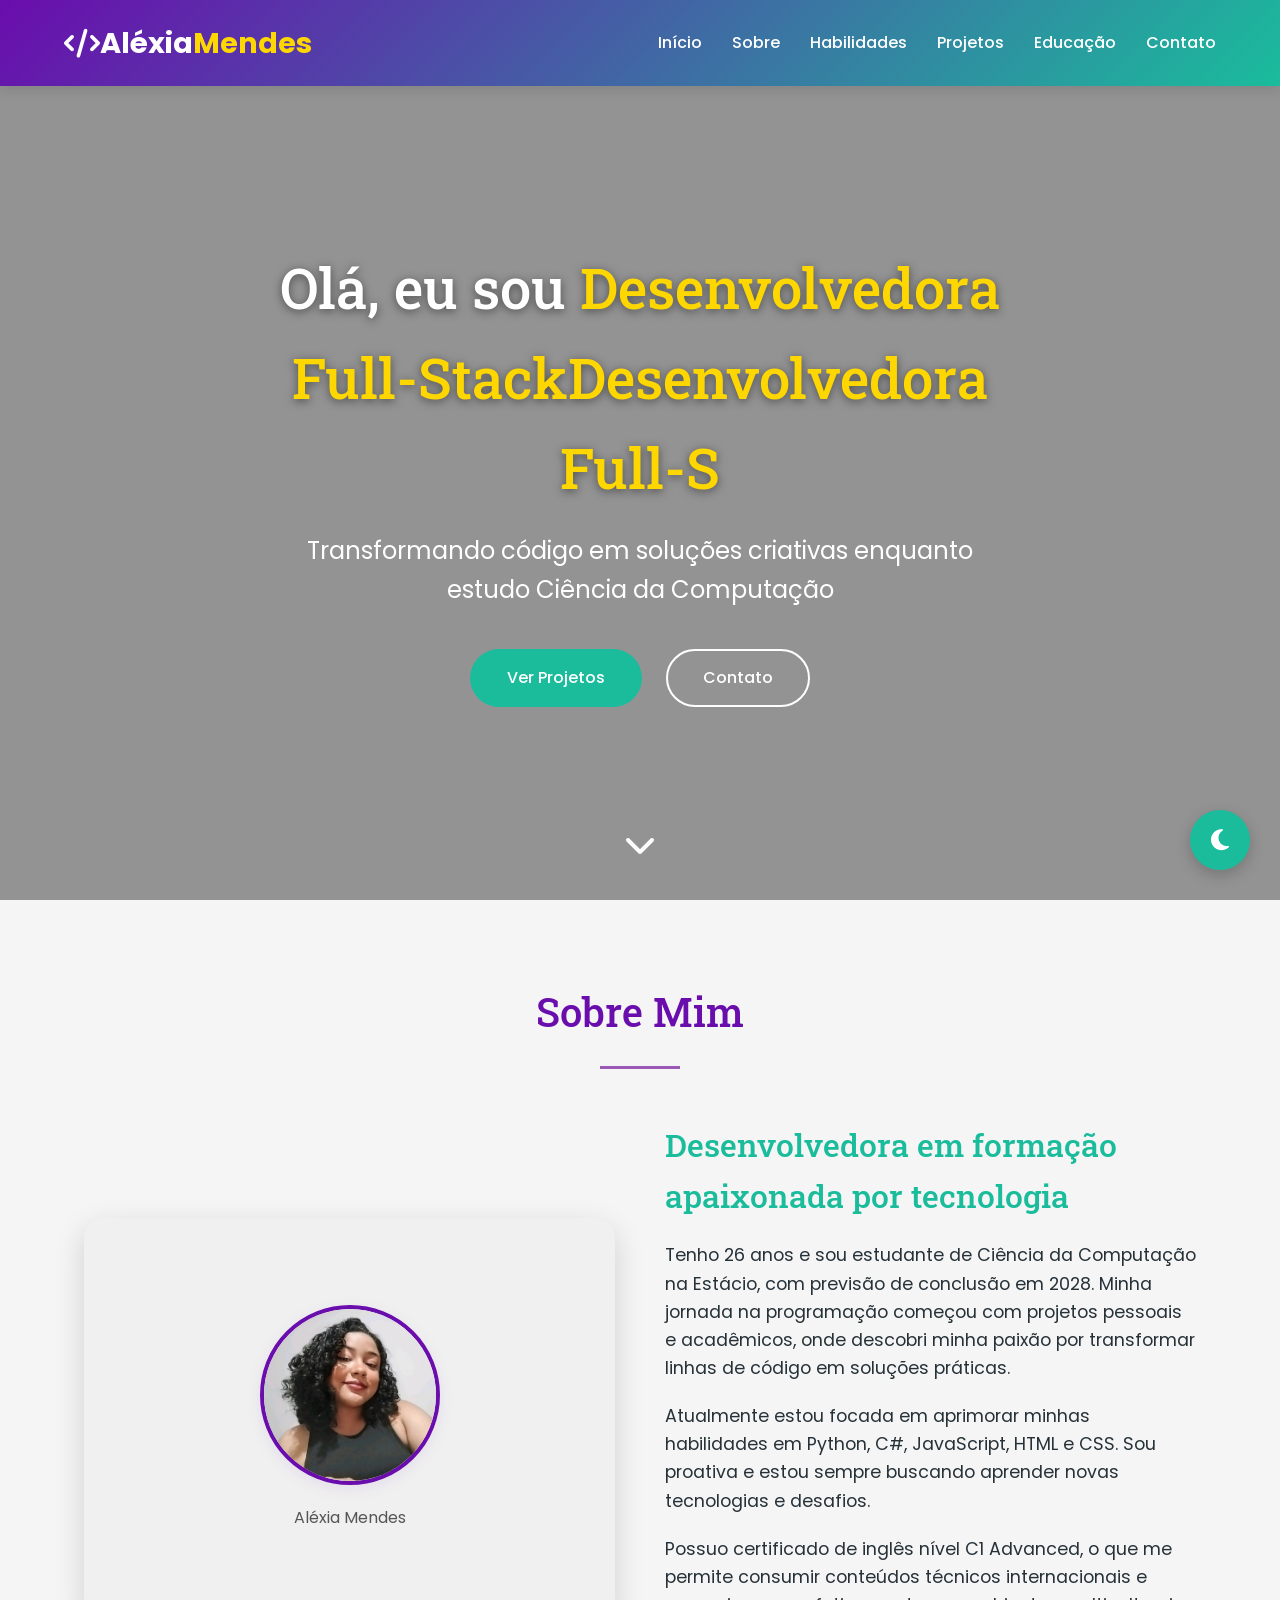
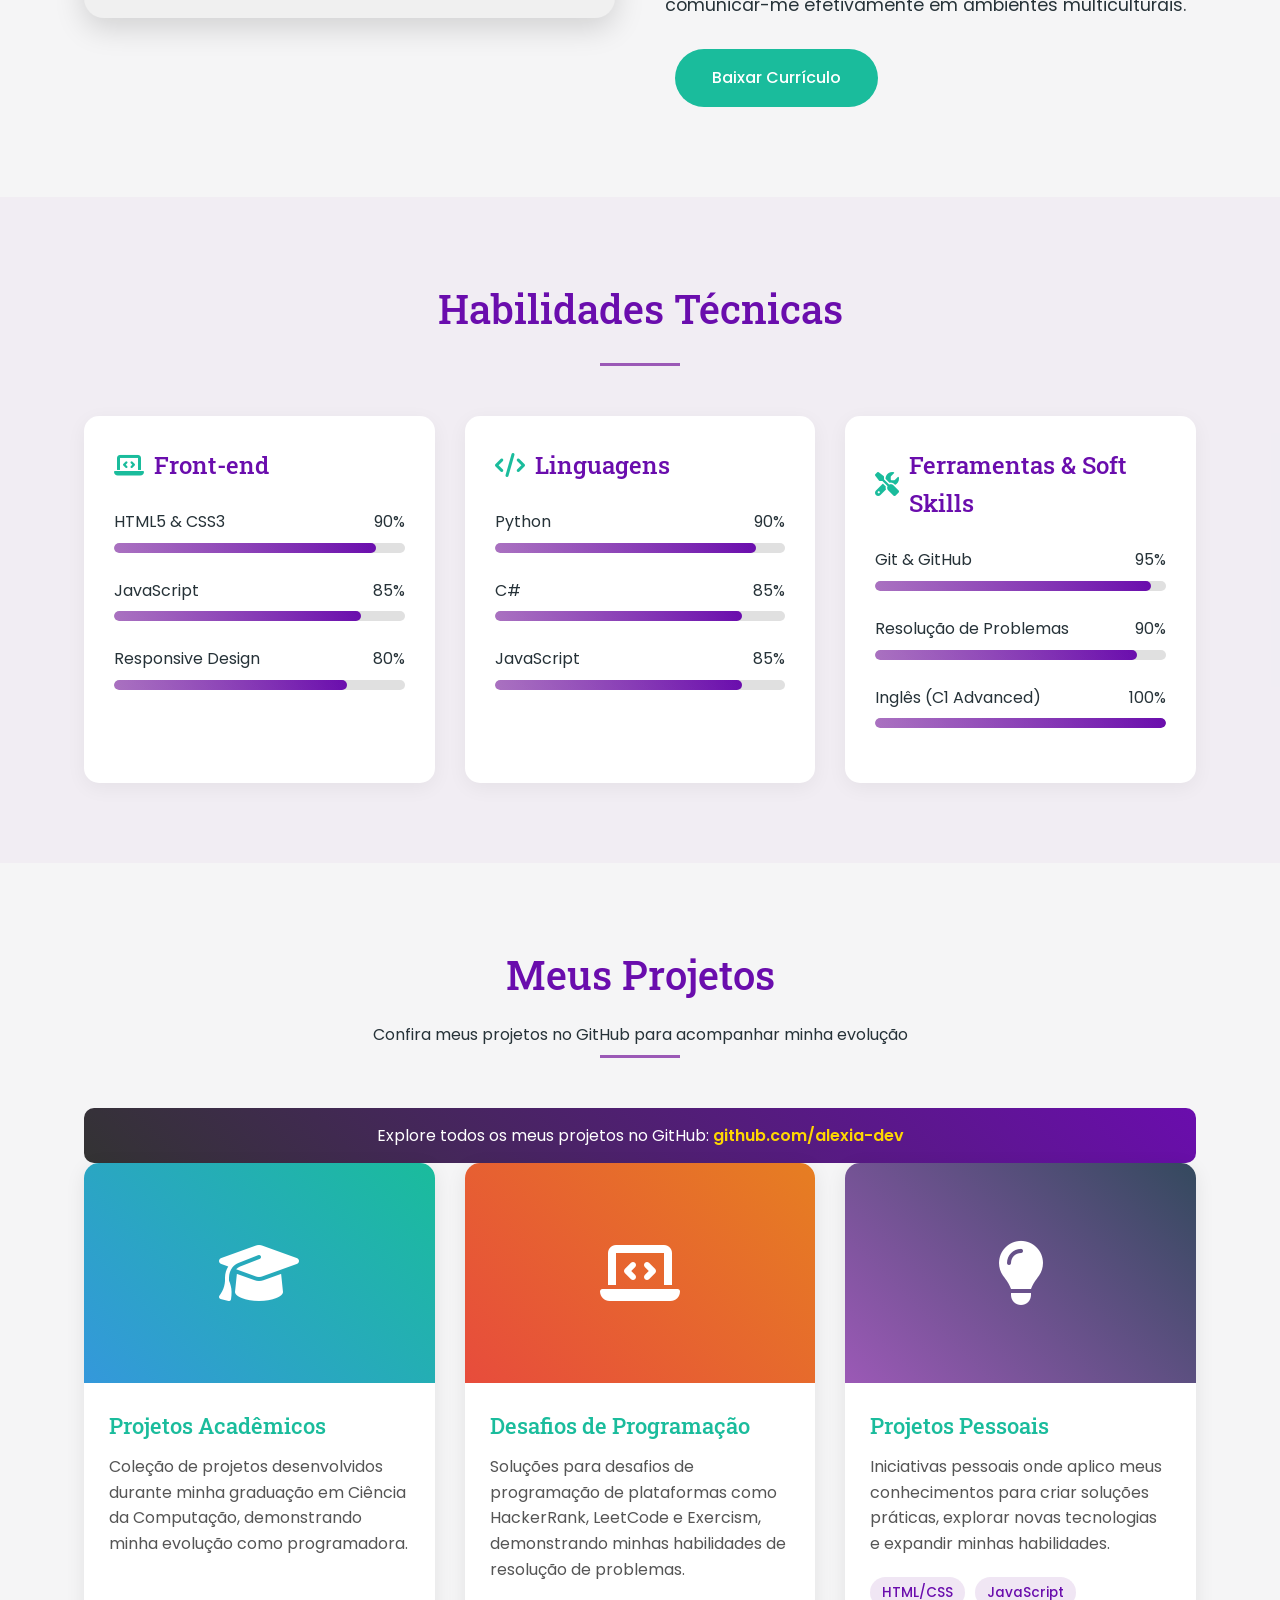
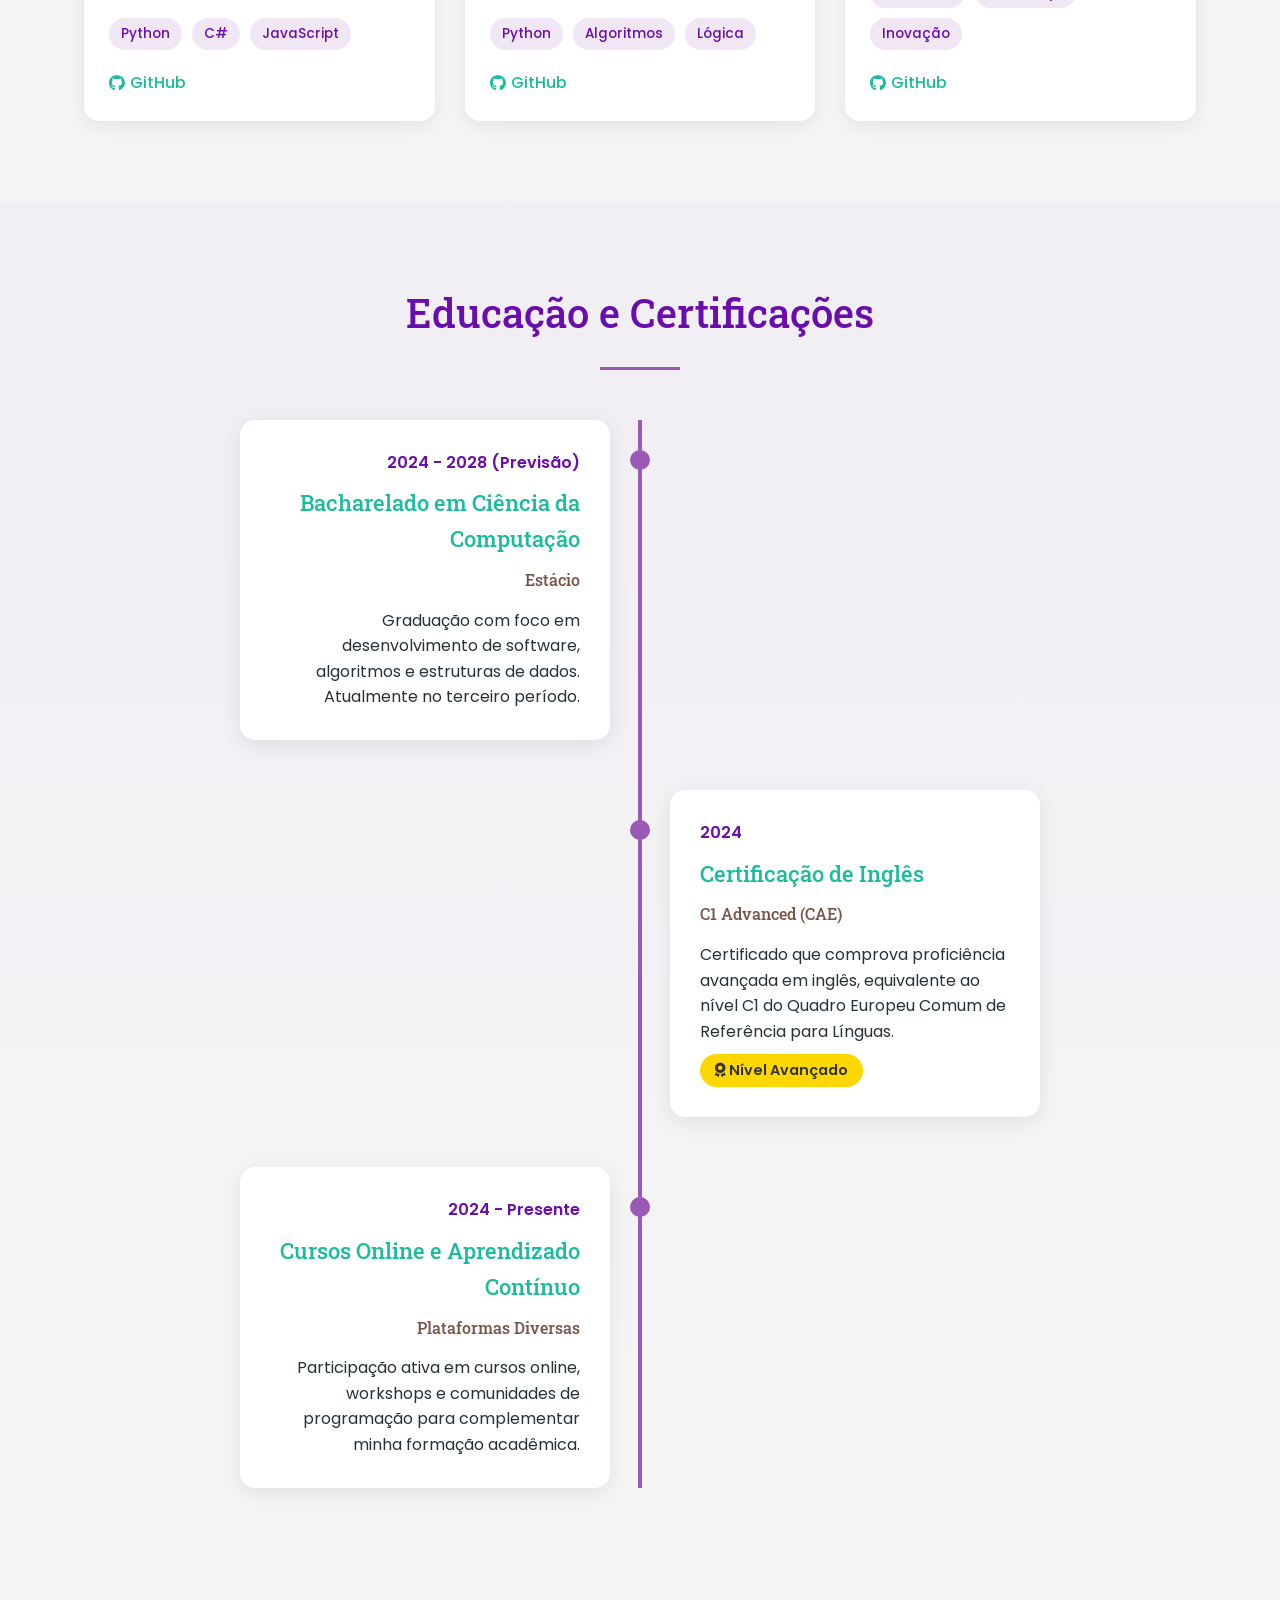
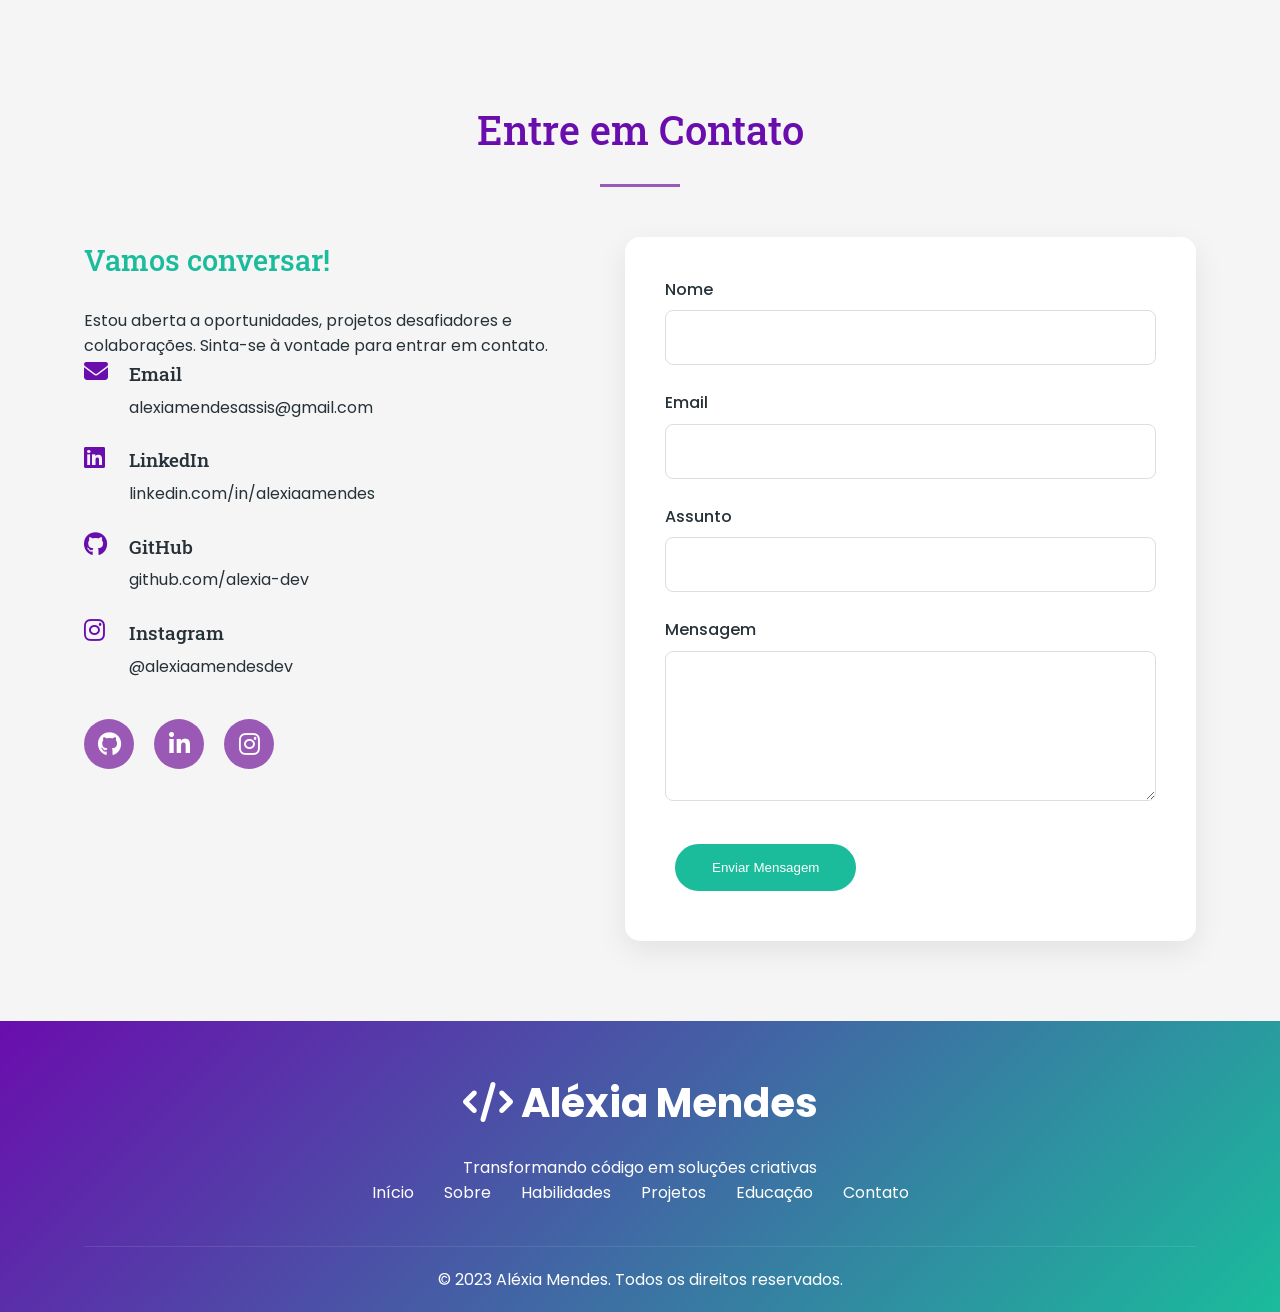
==== Index.html @ ff92aae6 "portifi" ====
<!DOCTYPE html>
<html lang="pt-BR">
<head>
    <meta charset="UTF-8">
    <meta name="viewport" content="width=device-width, initial-scale=1.0">
    <title>Portfólio | Aléxia Mendes</title>
    <link rel="stylesheet" href="https://cdnjs.cloudflare.com/ajax/libs/font-awesome/6.4.0/css/all.min.css">
    <link href="https://fonts.googleapis.com/css2?family=Poppins:wght@300;400;500;600;700&family=Roboto+Slab:wght@300;400;500&display=swap" rel="stylesheet">
    <style>
        :root {
            --purple: #6a0dad;
            --light-purple: #9b59b6;
            --teal: #1abc9c;
            --dark-teal: #16a085;
            --light-cream: #F5F5F6;
            --dark-charcoal: #263238;
            --transition: all 0.4s ease;
        }

        * {
            margin: 0;
            padding: 0;
            box-sizing: border-box;
        }

        body {
            font-family: 'Poppins', sans-serif;
            background-color: var(--light-cream);
            color: var(--dark-charcoal);
            line-height: 1.6;
            overflow-x: hidden;
        }

        .dark-mode {
            background-color: #121212;
            color: #f0f0f0;
        }

        .dark-mode .card, .dark-mode header, .dark-mode footer {
            background-color: #1e1e1e;
        }

        h1, h2, h3, h4 {
            font-family: 'Roboto Slab', serif;
            font-weight: 500;
        }

        .container {
            width: 90%;
            max-width: 1200px;
            margin: 0 auto;
            padding: 0 20px;
        }

        section {
            padding: 80px 0;
        }

        /* Header Styles */
        header {
            background: linear-gradient(135deg, var(--purple), var(--teal));
            position: fixed;
            width: 100%;
            top: 0;
            z-index: 1000;
            box-shadow: 0 4px 12px rgba(0, 0, 0, 0.1);
        }

        .header-container {
            display: flex;
            justify-content: space-between;
            align-items: center;
            padding: 20px 0;
        }

        .logo {
            font-size: 1.8rem;
            font-weight: 700;
            color: white;
            display: flex;
            align-items: center;
        }

        .logo span {
            color: #ffd700;
        }

        nav ul {
            display: flex;
            list-style: none;
        }

        nav li {
            margin-left: 30px;
        }

        nav a {
            color: white;
            text-decoration: none;
            font-weight: 500;
            padding: 8px 0;
            position: relative;
            transition: var(--transition);
        }

        nav a:after {
            content: '';
            position: absolute;
            bottom: 0;
            left: 0;
            width: 0;
            height: 2px;
            background-color: #ffd700;
            transition: var(--transition);
        }

        nav a:hover:after {
            width: 100%;
        }

        .mobile-menu-btn {
            display: none;
            background: none;
            border: none;
            color: white;
            font-size: 1.5rem;
            cursor: pointer;
        }

        /* Hero Section */
        .hero {
            height: 100vh;
            display: flex;
            align-items: center;
            background: linear-gradient(rgba(0, 0, 0, 0.4), rgba(0, 0, 0, 0.4)), url('https://images.unsplash.com/photo-1499951360447-b19be8fe80f5?ixlib=rb-4.0.3&ixid=M3wxMjA3fDB8MHxwaG90by1wYWdlfHx8fGVufDB8fHx8fA%3D%3D&auto=format&fit=crop&w=1170&q=80') no-repeat center center/cover;
            color: white;
            text-align: center;
            position: relative;
        }

        .hero-content {
            max-width: 800px;
            margin: 0 auto;
            padding-top: 60px;
        }

        .hero h1 {
            font-size: 3.5rem;
            margin-bottom: 20px;
            text-shadow: 0 2px 10px rgba(0, 0, 0, 0.5);
        }

        .hero p {
            font-size: 1.5rem;
            margin-bottom: 30px;
            max-width: 700px;
            margin-left: auto;
            margin-right: auto;
        }

        .typed-text {
            color: #ffd700;
        }

        .btn {
            display: inline-block;
            background: var(--teal);
            color: white;
            padding: 14px 35px;
            border-radius: 50px;
            text-decoration: none;
            font-weight: 500;
            transition: var(--transition);
            border: 2px solid transparent;
            margin: 10px;
        }

        .btn:hover {
            background: transparent;
            border-color: var(--teal);
            transform: translateY(-5px);
        }

        .btn-outline {
            background: transparent;
            border: 2px solid white;
        }

        .btn-outline:hover {
            background: white;
            color: var(--purple);
        }

        .scroll-down {
            position: absolute;
            bottom: 30px;
            left: 50%;
            transform: translateX(-50%);
            color: white;
            font-size: 2rem;
            animation: bounce 2s infinite;
        }

        @keyframes bounce {
            0%, 20%, 50%, 80%, 100% {transform: translateY(0) translateX(-50%);}
            40% {transform: translateY(-20px) translateX(-50%);}
            60% {transform: translateY(-10px) translateX(-50%);}
        }

        /* Section Titles */
        .section-title {
            text-align: center;
            margin-bottom: 60px;
            position: relative;
        }

        .section-title h2 {
            font-size: 2.5rem;
            color: var(--purple);
            display: inline-block;
            margin-bottom: 15px;
        }

        .section-title h2:after {
            content: '';
            position: absolute;
            width: 80px;
            height: 3px;
            background: var(--light-purple);
            bottom: -10px;
            left: 50%;
            transform: translateX(-50%);
        }

        /* About Section */
        .about-content {
            display: flex;
            align-items: center;
            gap: 50px;
        }

        .about-img {
            flex: 1;
            border-radius: 20px;
            overflow: hidden;
            box-shadow: 0 10px 30px rgba(0, 0, 0, 0.15);
            display: flex;
            justify-content: center;
            align-items: center;
            background: #f0f0f0;
            min-height: 400px;
        }

        .about-img img {
            width: 100%;
            height: auto;
            display: block;
            transition: var(--transition);
        }

        .about-img img:hover {
            transform: scale(1.05);
        }

        .about-text {
            flex: 1;
        }

        .about-text h3 {
            font-size: 2rem;
            margin-bottom: 20px;
            color: var(--teal);
        }

        .about-text p {
            margin-bottom: 20px;
            font-size: 1.1rem;
        }

        /* Skills Section */
        .skills {
            background-color: rgba(154, 89, 182, 0.05);
        }

        .skills-container {
            display: grid;
            grid-template-columns: repeat(auto-fit, minmax(300px, 1fr));
            gap: 30px;
        }

        .skill-category {
            background: white;
            border-radius: 15px;
            padding: 30px;
            box-shadow: 0 5px 20px rgba(0, 0, 0, 0.05);
            transition: var(--transition);
        }

        .skill-category:hover {
            transform: translateY(-10px);
            box-shadow: 0 15px 30px rgba(0, 0, 0, 0.1);
        }

        .skill-category h3 {
            font-size: 1.5rem;
            margin-bottom: 25px;
            color: var(--purple);
            display: flex;
            align-items: center;
        }

        .skill-category h3 i {
            margin-right: 10px;
            color: var(--teal);
        }

        .skill-item {
            margin-bottom: 25px;
        }

        .skill-info {
            display: flex;
            justify-content: space-between;
            margin-bottom: 8px;
        }

        .skill-bar {
            height: 10px;
            background: #e0e0e0;
            border-radius: 5px;
            overflow: hidden;
        }

        .skill-progress {
            height: 100%;
            background: linear-gradient(90deg, var(--light-purple), var(--purple));
            border-radius: 5px;
            position: relative;
        }

        .skill-progress:after {
            content: '';
            position: absolute;
            top: 0;
            left: 0;
            width: 100%;
            height: 100%;
            background: linear-gradient(45deg, rgba(255,255,255,0.15), transparent);
        }

        /* Projects Section */
        .projects-filter {
            display: flex;
            justify-content: center;
            flex-wrap: wrap;
            margin-bottom: 40px;
        }

        .filter-btn {
            background: var(--light-purple);
            color: white;
            border: none;
            padding: 10px 20px;
            margin: 5px;
            border-radius: 30px;
            cursor: pointer;
            transition: var(--transition);
            font-family: inherit;
            font-weight: 500;
        }

        .filter-btn.active, .filter-btn:hover {
            background: var(--purple);
        }

        .projects-grid {
            display: grid;
            grid-template-columns: repeat(auto-fill, minmax(350px, 1fr));
            gap: 30px;
        }

        .project-card {
            background: white;
            border-radius: 15px;
            overflow: hidden;
            box-shadow: 0 5px 20px rgba(0, 0, 0, 0.08);
            transition: var(--transition);
            height: 100%;
            display: flex;
            flex-direction: column;
        }

        .project-card:hover {
            transform: translateY(-10px);
            box-shadow: 0 15px 30px rgba(0, 0, 0, 0.15);
        }

        .project-img {
            height: 220px;
            overflow: hidden;
            background: linear-gradient(45deg, var(--purple), var(--teal));
            display: flex;
            align-items: center;
            justify-content: center;
            color: white;
        }

        .project-img i {
            font-size: 4rem;
        }

        .project-content {
            padding: 25px;
            flex-grow: 1;
            display: flex;
            flex-direction: column;
        }

        .project-content h3 {
            font-size: 1.4rem;
            margin-bottom: 10px;
            color: var(--teal);
        }

        .project-content p {
            margin-bottom: 20px;
            color: #555;
            flex-grow: 1;
        }

        .project-tags {
            display: flex;
            flex-wrap: wrap;
            gap: 10px;
            margin-bottom: 20px;
        }

        .tag {
            background: rgba(154, 89, 182, 0.15);
            color: var(--purple);
            padding: 5px 12px;
            border-radius: 30px;
            font-size: 0.85rem;
            font-weight: 500;
        }

        .project-links {
            display: flex;
            gap: 15px;
            margin-top: auto;
        }

        .project-links a {
            display: flex;
            align-items: center;
            color: var(--teal);
            text-decoration: none;
            font-weight: 500;
            transition: var(--transition);
        }

        .project-links a:hover {
            color: var(--purple);
        }

        .project-links a i {
            margin-right: 5px;
        }

        /* Experience Section */
        .experience {
            background: linear-gradient(rgba(106, 13, 173, 0.03), transparent);
        }

        .timeline {
            position: relative;
            max-width: 800px;
            margin: 0 auto;
        }

        .timeline:before {
            content: '';
            position: absolute;
            top: 0;
            bottom: 0;
            width: 4px;
            background: var(--light-purple);
            left: 50%;
            transform: translateX(-50%);
        }

        .timeline-item {
            margin-bottom: 50px;
            position: relative;
            width: 100%;
        }

        .timeline-item:nth-child(odd) {
            padding-right: calc(50% + 30px);
            text-align: right;
        }

        .timeline-item:nth-child(even) {
            padding-left: calc(50% + 30px);
        }

        .timeline-content {
            background: white;
            border-radius: 15px;
            padding: 30px;
            box-shadow: 0 5px 20px rgba(0, 0, 0, 0.08);
            position: relative;
        }

        .timeline-content:before {
            content: '';
            position: absolute;
            top: 30px;
            width: 20px;
            height: 20px;
            background: var(--light-purple);
            border-radius: 50%;
        }

        .timeline-item:nth-child(odd) .timeline-content:before {
            right: -40px;
        }

        .timeline-item:nth-child(even) .timeline-content:before {
            left: -40px;
        }

        .timeline-date {
            display: block;
            color: var(--purple);
            font-weight: 600;
            margin-bottom: 10px;
        }

        .timeline-content h3 {
            font-size: 1.4rem;
            margin-bottom: 10px;
            color: var(--teal);
        }

        .timeline-content h4 {
            color: #795548;
            font-weight: 500;
            margin-bottom: 15px;
        }

        /* Contact Section */
        .contact-container {
            display: flex;
            gap: 50px;
        }

        .contact-info {
            flex: 1;
        }

        .contact-info h3 {
            font-size: 1.8rem;
            margin-bottom: 25px;
            color: var(--teal);
        }

        .contact-methods {
            margin-bottom: 40px;
        }

        .contact-item {
            display: flex;
            align-items: flex-start;
            margin-bottom: 25px;
        }

        .contact-item i {
            font-size: 1.5rem;
            color: var(--purple);
            margin-right: 15px;
            min-width: 30px;
        }

        .contact-text h4 {
            font-size: 1.2rem;
            margin-bottom: 5px;
        }

        .social-links {
            display: flex;
            gap: 20px;
        }

        .social-links a {
            display: flex;
            align-items: center;
            justify-content: center;
            width: 50px;
            height: 50px;
            border-radius: 50%;
            background: var(--light-purple);
            color: white;
            font-size: 1.5rem;
            transition: var(--transition);
            text-decoration: none;
        }

        .social-links a:hover {
            transform: translateY(-5px);
            background: var(--purple);
        }

        .contact-form {
            flex: 1;
            background: white;
            padding: 40px;
            border-radius: 15px;
            box-shadow: 0 10px 30px rgba(0, 0, 0, 0.08);
        }

        .form-group {
            margin-bottom: 25px;
        }

        .form-group label {
            display: block;
            margin-bottom: 8px;
            font-weight: 500;
        }

        .form-control {
            width: 100%;
            padding: 14px 20px;
            border: 1px solid #ddd;
            border-radius: 8px;
            font-family: inherit;
            font-size: 1rem;
            transition: var(--transition);
        }

        .form-control:focus {
            outline: none;
            border-color: var(--light-purple);
            box-shadow: 0 0 0 3px rgba(154, 89, 182, 0.2);
        }

        textarea.form-control {
            min-height: 150px;
            resize: vertical;
        }

        /* Footer */
        footer {
            background: linear-gradient(135deg, var(--purple), var(--teal));
            color: white;
            padding: 50px 0 20px;
            text-align: center;
        }

        .footer-content {
            margin-bottom: 40px;
        }

        .footer-logo {
            font-size: 2.5rem;
            font-weight: 700;
            margin-bottom: 20px;
        }

        .footer-links {
            display: flex;
            justify-content: center;
            flex-wrap: wrap;
            gap: 30px;
            margin-bottom: 30px;
        }

        .footer-links a {
            color: white;
            text-decoration: none;
            transition: var(--transition);
        }

        .footer-links a:hover {
            color: #ffd700;
        }

        .copyright {
            padding-top: 20px;
            border-top: 1px solid rgba(255, 255, 255, 0.1);
        }

        /* Theme Toggle */
        .theme-toggle {
            position: fixed;
            bottom: 30px;
            right: 30px;
            width: 60px;
            height: 60px;
            border-radius: 50%;
            background: var(--teal);
            color: white;
            border: none;
            cursor: pointer;
            display: flex;
            align-items: center;
            justify-content: center;
            font-size: 1.5rem;
            box-shadow: 0 5px 15px rgba(0, 0, 0, 0.2);
            z-index: 999;
            transition: var(--transition);
        }

        .theme-toggle:hover {
            background: var(--purple);
            transform: translateY(-5px);
        }

        /* Responsive Design */
        @media (max-width: 992px) {
            .hero h1 {
                font-size: 2.8rem;
            }
            
            .about-content {
                flex-direction: column;
            }
            
            .timeline:before {
                left: 30px;
            }
            
            .timeline-item:nth-child(odd),
            .timeline-item:nth-child(even) {
                padding: 0 0 0 70px;
                text-align: left;
            }
            
            .timeline-content:before {
                left: -40px;
            }
            
            .contact-container {
                flex-direction: column;
            }
        }

        @media (max-width: 768px) {
            nav {
                position: fixed;
                top: 0;
                right: -300px;
                width: 300px;
                height: 100vh;
                background: var(--purple);
                padding: 80px 30px 30px;
                transition: var(--transition);
                z-index: 999;
            }
            
            nav.active {
                right: 0;
            }
            
            nav ul {
                flex-direction: column;
            }
            
            nav li {
                margin: 0 0 25px 0;
            }
            
            .mobile-menu-btn {
                display: block;
                z-index: 1000;
            }
            
            .project-card {
                max-width: 400px;
                margin: 0 auto;
            }
            
            .section-title h2 {
                font-size: 2rem;
            }
        }

        @media (max-width: 576px) {
            .hero h1 {
                font-size: 2.2rem;
            }
            
            .hero p {
                font-size: 1.2rem;
            }
            
            .btn {
                display: block;
                margin: 15px auto;
                max-width: 250px;
            }
            
            .projects-grid {
                grid-template-columns: 1fr;
            }
        }

        /* Certificate Badge */
        .certificate-badge {
            display: inline-block;
            background: #ffd700;
            color: #333;
            padding: 5px 15px;
            border-radius: 30px;
            font-weight: 600;
            margin-top: 10px;
            font-size: 0.9rem;
        }

        .github-banner {
            background: linear-gradient(45deg, #333, #6a0dad);
            color: white;
            padding: 15px;
            border-radius: 10px;
            text-align: center;
            margin-top: 20px;
            transition: var(--transition);
        }

        .github-banner:hover {
            transform: translateY(-5px);
            box-shadow: 0 10px 20px rgba(0,0,0,0.1);
        }

        .github-banner a {
            color: #ffd700;
            text-decoration: none;
            font-weight: 600;
        }
    </style>
</head>
<body>
    <!-- Header -->
    <header>
        <div class="container header-container">
            <div class="logo">
                <i class="fas fa-code"></i> Aléxia<span>Mendes</span>
            </div>
            
            <button class="mobile-menu-btn">
                <i class="fas fa-bars"></i>
            </button>
            
            <nav>
                <ul>
                    <li><a href="#home">Início</a></li>
                    <li><a href="#about">Sobre</a></li>
                    <li><a href="#skills">Habilidades</a></li>
                    <li><a href="#projects">Projetos</a></li>
                    <li><a href="#experience">Educação</a></li>
                    <li><a href="#contact">Contato</a></li>
                </ul>
            </nav>
        </div>
    </header>

    <!-- Hero Section -->
    <section class="hero" id="home">
        <div class="container hero-content">
            <h1>Olá, eu sou <span class="typed-text">Desenvolvedora Full-Stack</span></h1>
            <p>Transformando código em soluções criativas enquanto estudo Ciência da Computação</p>
            <div>
                <a href="#projects" class="btn">Ver Projetos</a>
                <a href="#contact" class="btn btn-outline">Contato</a>
            </div>
            <div class="scroll-down">
                <i class="fas fa-chevron-down"></i>
            </div>
        </div>
    </section>

    <!-- About Section -->
    <section id="about">
        <div class="container">
            <div class="section-title">
                <h2>Sobre Mim</h2>
            </div>
            
            <div class="about-content">
                <div class="about-img">
                    <div style="text-align: center; padding: 20px; color: #555;">
    <img src="1725635186385.jpeg" alt="Foto de Aléxia Mendes" style="width: 180px; height: 180px; object-fit: cover; border-radius: 50%; margin-bottom: 20px; border: 4px solid var(--purple); box-shadow: 0 4px 16px rgba(106,13,173,0.08);">
    <p>Aléxia Mendes</p>
</div>
                </div>
                
                <div class="about-text">
                    <h3>Desenvolvedora em formação apaixonada por tecnologia</h3>
                    <p>Tenho 26 anos e sou estudante de Ciência da Computação na Estácio, com previsão de conclusão em 2028. Minha jornada na programação começou com projetos pessoais e acadêmicos, onde descobri minha paixão por transformar linhas de código em soluções práticas.</p>
                    <p>Atualmente estou focada em aprimorar minhas habilidades em Python, C#, JavaScript, HTML e CSS. Sou proativa e estou sempre buscando aprender novas tecnologias e desafios.</p>
                    <p>Possuo certificado de inglês nível C1 Advanced, o que me permite consumir conteúdos técnicos internacionais e comunicar-me efetivamente em ambientes multiculturais.</p>
                    <a href="#" class="btn">Baixar Currículo</a>
                </div>
            </div>
        </div>
    </section>

    <!-- Skills Section -->
    <section class="skills" id="skills">
        <div class="container">
            <div class="section-title">
                <h2>Habilidades Técnicas</h2>
            </div>
            
            <div class="skills-container">
                <div class="skill-category">
                    <h3><i class="fas fa-laptop-code"></i> Front-end</h3>
                    
                    <div class="skill-item">
                        <div class="skill-info">
                            <span>HTML5 & CSS3</span>
                            <span>90%</span>
                        </div>
                        <div class="skill-bar">
                            <div class="skill-progress" style="width: 90%"></div>
                        </div>
                    </div>
                    
                    <div class="skill-item">
                        <div class="skill-info">
                            <span>JavaScript</span>
                            <span>85%</span>
                        </div>
                        <div class="skill-bar">
                            <div class="skill-progress" style="width: 85%"></div>
                        </div>
                    </div>
                    
                    <div class="skill-item">
                        <div class="skill-info">
                            <span>Responsive Design</span>
                            <span>80%</span>
                        </div>
                        <div class="skill-bar">
                            <div class="skill-progress" style="width: 80%"></div>
                        </div>
                    </div>
                </div>
                
                <div class="skill-category">
                    <h3><i class="fas fa-code"></i> Linguagens</h3>
                    
                    <div class="skill-item">
                        <div class="skill-info">
                            <span>Python</span>
                            <span>90%</span>
                        </div>
                        <div class="skill-bar">
                            <div class="skill-progress" style="width: 90%"></div>
                        </div>
                    </div>
                    
                    <div class="skill-item">
                        <div class="skill-info">
                            <span>C#</span>
                            <span>85%</span>
                        </div>
                        <div class="skill-bar">
                            <div class="skill-progress" style="width: 85%"></div>
                        </div>
                    </div>
                    
                    <div class="skill-item">
                        <div class="skill-info">
                            <span>JavaScript</span>
                            <span>85%</span>
                        </div>
                        <div class="skill-bar">
                            <div class="skill-progress" style="width: 85%"></div>
                        </div>
                    </div>
                </div>
                
                <div class="skill-category">
                    <h3><i class="fas fa-tools"></i> Ferramentas & Soft Skills</h3>
                    
                    <div class="skill-item">
                        <div class="skill-info">
                            <span>Git & GitHub</span>
                            <span>95%</span>
                        </div>
                        <div class="skill-bar">
                            <div class="skill-progress" style="width: 95%"></div>
                        </div>
                    </div>
                    
                    <div class="skill-item">
                        <div class="skill-info">
                            <span>Resolução de Problemas</span>
                            <span>90%</span>
                        </div>
                        <div class="skill-bar">
                            <div class="skill-progress" style="width: 90%"></div>
                        </div>
                    </div>
                    
                    <div class="skill-item">
                        <div class="skill-info">
                            <span>Inglês (C1 Advanced)</span>
                            <span>100%</span>
                        </div>
                        <div class="skill-bar">
                            <div class="skill-progress" style="width: 100%"></div>
                        </div>
                    </div>
                </div>
            </div>
        </div>
    </section>

    <!-- Projects Section -->
    <section id="projects">
        <div class="container">
            <div class="section-title">
                <h2>Meus Projetos</h2>
                <p>Confira meus projetos no GitHub para acompanhar minha evolução</p>
            </div>
            
            <div class="github-banner">
                <p>Explore todos os meus projetos no GitHub: <a href="https://github.com/alexia-dev" target="_blank">github.com/alexia-dev</a></p>
            </div>
            
            <div class="projects-grid">
                <div class="project-card">
                    <div class="project-img" style="background: linear-gradient(45deg, #3498db, #1abc9c);">
                        <i class="fas fa-graduation-cap"></i>
                    </div>
                    <div class="project-content">
                        <h3>Projetos Acadêmicos</h3>
                        <p>Coleção de projetos desenvolvidos durante minha graduação em Ciência da Computação, demonstrando minha evolução como programadora.</p>
                        <div class="project-tags">
                            <span class="tag">Python</span>
                            <span class="tag">C#</span>
                            <span class="tag">JavaScript</span>
                        </div>
                        <div class="project-links">
                            <a href="https://github.com/alexia-dev" target="_blank"><i class="fab fa-github"></i> GitHub</a>
                        </div>
                    </div>
                </div>
                
                <div class="project-card">
                    <div class="project-img" style="background: linear-gradient(45deg, #e74c3c, #e67e22);">
                        <i class="fas fa-laptop-code"></i>
                    </div>
                    <div class="project-content">
                        <h3>Desafios de Programação</h3>
                        <p>Soluções para desafios de programação de plataformas como HackerRank, LeetCode e Exercism, demonstrando minhas habilidades de resolução de problemas.</p>
                        <div class="project-tags">
                            <span class="tag">Python</span>
                            <span class="tag">Algoritmos</span>
                            <span class="tag">Lógica</span>
                        </div>
                        <div class="project-links">
                            <a href="https://github.com/alexia-dev" target="_blank"><i class="fab fa-github"></i> GitHub</a>
                        </div>
                    </div>
                </div>
                
                <div class="project-card">
                    <div class="project-img" style="background: linear-gradient(45deg, #9b59b6, #34495e);">
                        <i class="fas fa-lightbulb"></i>
                    </div>
                    <div class="project-content">
                        <h3>Projetos Pessoais</h3>
                        <p>Iniciativas pessoais onde aplico meus conhecimentos para criar soluções práticas, explorar novas tecnologias e expandir minhas habilidades.</p>
                        <div class="project-tags">
                            <span class="tag">HTML/CSS</span>
                            <span class="tag">JavaScript</span>
                            <span class="tag">Inovação</span>
                        </div>
                        <div class="project-links">
                            <a href="https://github.com/alexia-dev" target="_blank"><i class="fab fa-github"></i> GitHub</a>
                        </div>
                    </div>
                </div>
            </div>
        </div>
    </section>

    <!-- Experience Section -->
    <section class="experience" id="experience">
        <div class="container">
            <div class="section-title">
                <h2>Educação e Certificações</h2>
            </div>
            
            <div class="timeline">
                <div class="timeline-item">
                    <div class="timeline-content">
                        <span class="timeline-date">2024 - 2028 (Previsão)</span>
                        <h3>Bacharelado em Ciência da Computação</h3>
                        <h4>Estácio</h4>
                        <p>Graduação com foco em desenvolvimento de software, algoritmos e estruturas de dados. Atualmente no terceiro período.</p>
                    </div>
                </div>
                
                <div class="timeline-item">
                    <div class="timeline-content">
                        <span class="timeline-date">2024</span>
                        <h3>Certificação de Inglês</h3>
                        <h4>C1 Advanced (CAE)</h4>
                        <p>Certificado que comprova proficiência avançada em inglês, equivalente ao nível C1 do Quadro Europeu Comum de Referência para Línguas.</p>
                        <div class="certificate-badge">
                            <i class="fas fa-award"></i> Nível Avançado
                        </div>
                    </div>
                </div>
                
                <div class="timeline-item">
                    <div class="timeline-content">
                        <span class="timeline-date">2024 - Presente</span>
                        <h3>Cursos Online e Aprendizado Contínuo</h3>
                        <h4>Plataformas Diversas</h4>
                        <p>Participação ativa em cursos online, workshops e comunidades de programação para complementar minha formação acadêmica.</p>
                    </div>
                </div>
            </div>
        </div>
    </section>

    <!-- Contact Section -->
    <section id="contact">
        <div class="container">
            <div class="section-title">
                <h2>Entre em Contato</h2>
            </div>
            
            <div class="contact-container">
                <div class="contact-info">
                    <h3>Vamos conversar!</h3>
                    <p>Estou aberta a oportunidades, projetos desafiadores e colaborações. Sinta-se à vontade para entrar em contato.</p>
                    
                    <div class="contact-methods">
                        <div class="contact-item">
                            <i class="fas fa-envelope"></i>
                            <div class="contact-text">
                                <h4>Email</h4>
                                <p>alexiamendesassis@gmail.com</p>
                            </div>
                        </div>
                        
                        <div class="contact-item">
                            <i class="fab fa-linkedin"></i>
                            <div class="contact-text">
                                <h4>LinkedIn</h4>
                                <p>linkedin.com/in/alexiaamendes</p>
                            </div>
                        </div>
                        
                        <div class="contact-item">
                            <i class="fab fa-github"></i>
                            <div class="contact-text">
                                <h4>GitHub</h4>
                                <p>github.com/alexia-dev</p>
                            </div>
                        </div>
                        
                        <div class="contact-item">
                            <i class="fab fa-instagram"></i>
                            <div class="contact-text">
                                <h4>Instagram</h4>
                                <p>@alexiaamendesdev</p>
                            </div>
                        </div>
                    </div>
                    
                    <div class="social-links">
                        <a href="https://github.com/alexia-dev" target="_blank"><i class="fab fa-github"></i></a>
                        <a href="https://www.linkedin.com/in/alexiaamendes/" target="_blank"><i class="fab fa-linkedin-in"></i></a>
                        <a href="https://www.instagram.com/alexiaamendesdev/" target="_blank"><i class="fab fa-instagram"></i></a>
                    </div>
                </div>
                
                <div class="contact-form">
                    <form id="contactForm">
                        <div class="form-group">
                            <label for="name">Nome</label>
                            <input type="text" id="name" class="form-control" required>
                        </div>
                        
                        <div class="form-group">
                            <label for="email">Email</label>
                            <input type="email" id="email" class="form-control" required>
                        </div>
                        
                        <div class="form-group">
                            <label for="subject">Assunto</label>
                            <input type="text" id="subject" class="form-control" required>
                        </div>
                        
                        <div class="form-group">
                            <label for="message">Mensagem</label>
                            <textarea id="message" class="form-control" required></textarea>
                        </div>
                        
                        <button type="submit" class="btn">Enviar Mensagem</button>
                    </form>
                </div>
            </div>
        </div>
    </section>

    <!-- Footer -->
    <footer>
        <div class="container">
            <div class="footer-content">
                <div class="footer-logo">
                    <i class="fas fa-code"></i> Aléxia Mendes
                </div>
                
                <p>Transformando código em soluções criativas</p>
                
                <div class="footer-links">
                    <a href="#home">Início</a>
                    <a href="#about">Sobre</a>
                    <a href="#skills">Habilidades</a>
                    <a href="#projects">Projetos</a>
                    <a href="#experience">Educação</a>
                    <a href="#contact">Contato</a>
                </div>
            </div>
            
            <div class="copyright">
                <p>&copy; 2023 Aléxia Mendes. Todos os direitos reservados.</p>
            </div>
        </div>
    </footer>

    <!-- Theme Toggle -->
    <button class="theme-toggle">
        <i class="fas fa-moon"></i>
    </button>

    <script>
        // Mobile Menu Toggle
        const mobileMenuBtn = document.querySelector('.mobile-menu-btn');
        const nav = document.querySelector('nav');
        
        mobileMenuBtn.addEventListener('click', () => {
            nav.classList.toggle('active');
            mobileMenuBtn.innerHTML = nav.classList.contains('active') ? 
                '<i class="fas fa-times"></i>' : '<i class="fas fa-bars"></i>';
        });
        
        // Smooth Scrolling
        document.querySelectorAll('a[href^="#"]').forEach(anchor => {
            anchor.addEventListener('click', function(e) {
                e.preventDefault();
                
                const target = document.querySelector(this.getAttribute('href'));
                if (target) {
                    window.scrollTo({
                        top: target.offsetTop - 80,
                        behavior: 'smooth'
                    });
                    
                    // Close mobile menu if open
                    if (nav.classList.contains('active')) {
                        nav.classList.remove('active');
                        mobileMenuBtn.innerHTML = '<i class="fas fa-bars"></i>';
                    }
                }
            });
        });
        
        // Theme Toggle
        const themeToggle = document.querySelector('.theme-toggle');
        
        themeToggle.addEventListener('click', () => {
            document.body.classList.toggle('dark-mode');
            
            const isDarkMode = document.body.classList.contains('dark-mode');
            localStorage.setItem('theme', isDarkMode ? 'dark' : 'light');
            
            themeToggle.innerHTML = isDarkMode ? 
                '<i class="fas fa-sun"></i>' : '<i class="fas fa-moon"></i>';
        });
        
        // Load saved theme
        const savedTheme = localStorage.getItem('theme');
        if (savedTheme === 'dark') {
            document.body.classList.add('dark-mode');
            themeToggle.innerHTML = '<i class="fas fa-sun"></i>';
        }
        
        // Contact Form Submission
        const contactForm = document.getElementById('contactForm');
        
        contactForm.addEventListener('submit', function(e) {
            e.preventDefault();
            
            // Form validation would go here
            // In a real application, you would send the form data to a server
            
            // Show success message
            alert('Mensagem enviada com sucesso! Entrarei em contato em breve.');
            contactForm.reset();
        });
        
        // Typed Text Effect
        const typedTextSpan = document.querySelector('.typed-text');
        const textArray = ['Desenvolvedora Full-Stack', 'Estudante de Ciência da Computação', 'Programadora Python', 'Entusiasta de Tecnologia'];
        let textArrayIndex = 0;
        let charIndex = 0;
        let isDeleting = false;
        
        function typeEffect() {
            const currentText = textArray[textArrayIndex];
            
            if (!isDeleting && charIndex < currentText.length) {
                typedTextSpan.textContent += currentText.charAt(charIndex);
                charIndex++;
            } else if (isDeleting && charIndex > 0) {
                typedTextSpan.textContent = currentText.substring(0, charIndex - 1);
                charIndex--;
            }
            
            if (!isDeleting && charIndex === currentText.length) {
                isDeleting = true;
                setTimeout(typeEffect, 1500);
            } else if (isDeleting && charIndex === 0) {
                isDeleting = false;
                textArrayIndex = (textArrayIndex + 1) % textArray.length;
                setTimeout(typeEffect, 500);
            } else {
                const typingSpeed = isDeleting ? 50 : 100;
                setTimeout(typeEffect, typingSpeed);
            }
        }
        
        // Start the typing effect
        setTimeout(typeEffect, 1000);
    </script>
</body>
</html>
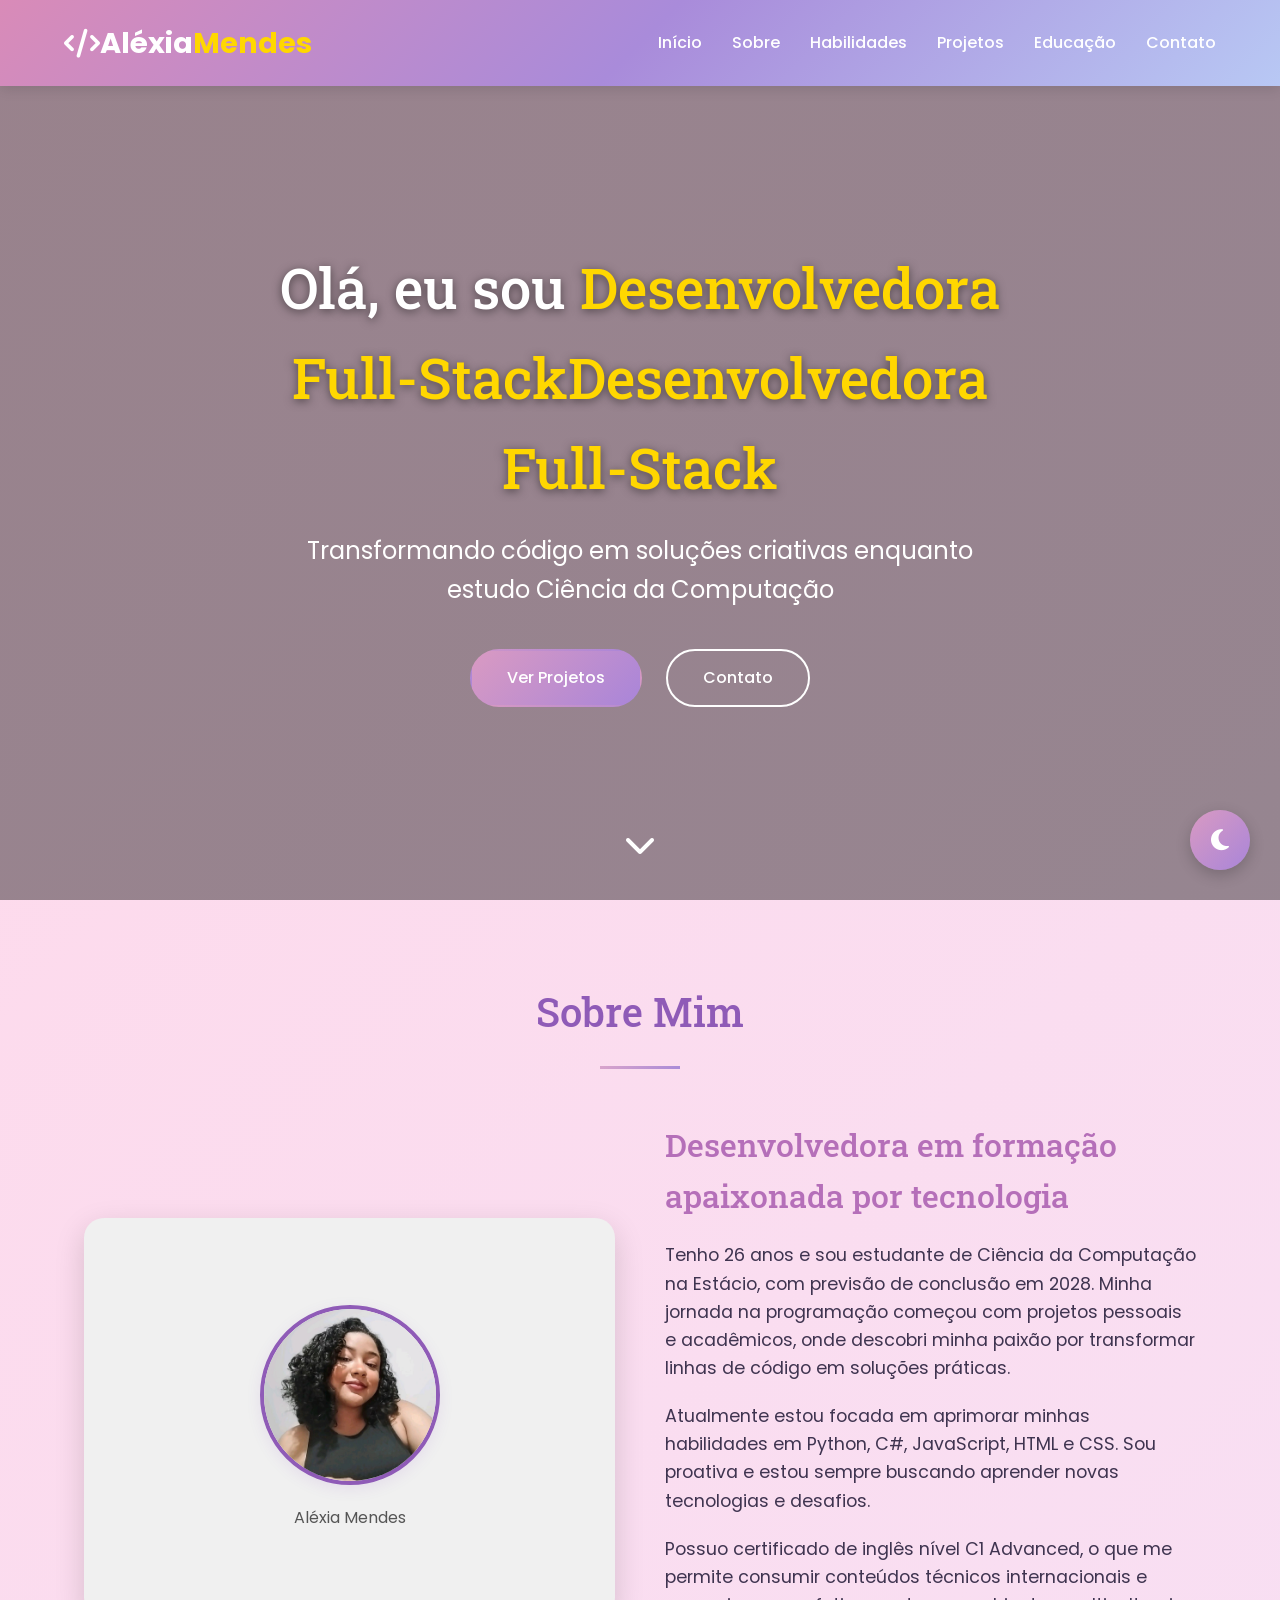
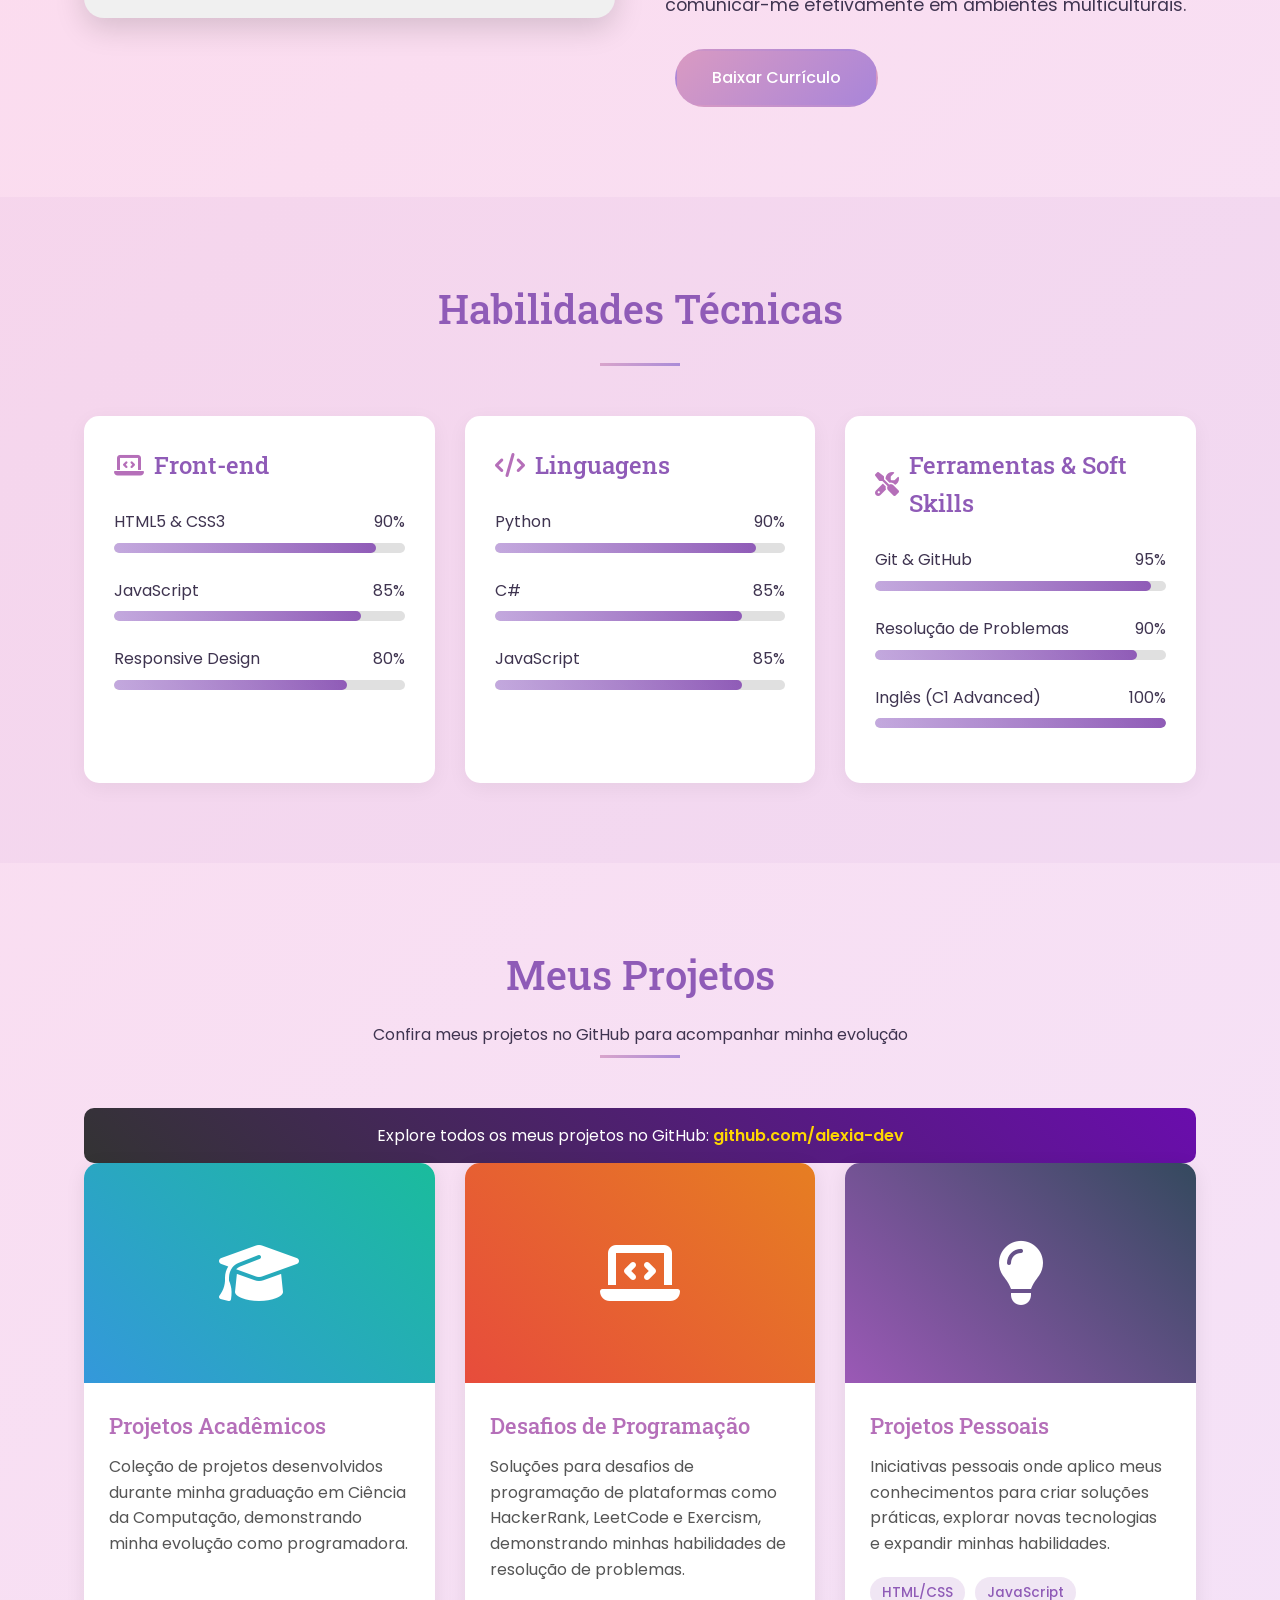
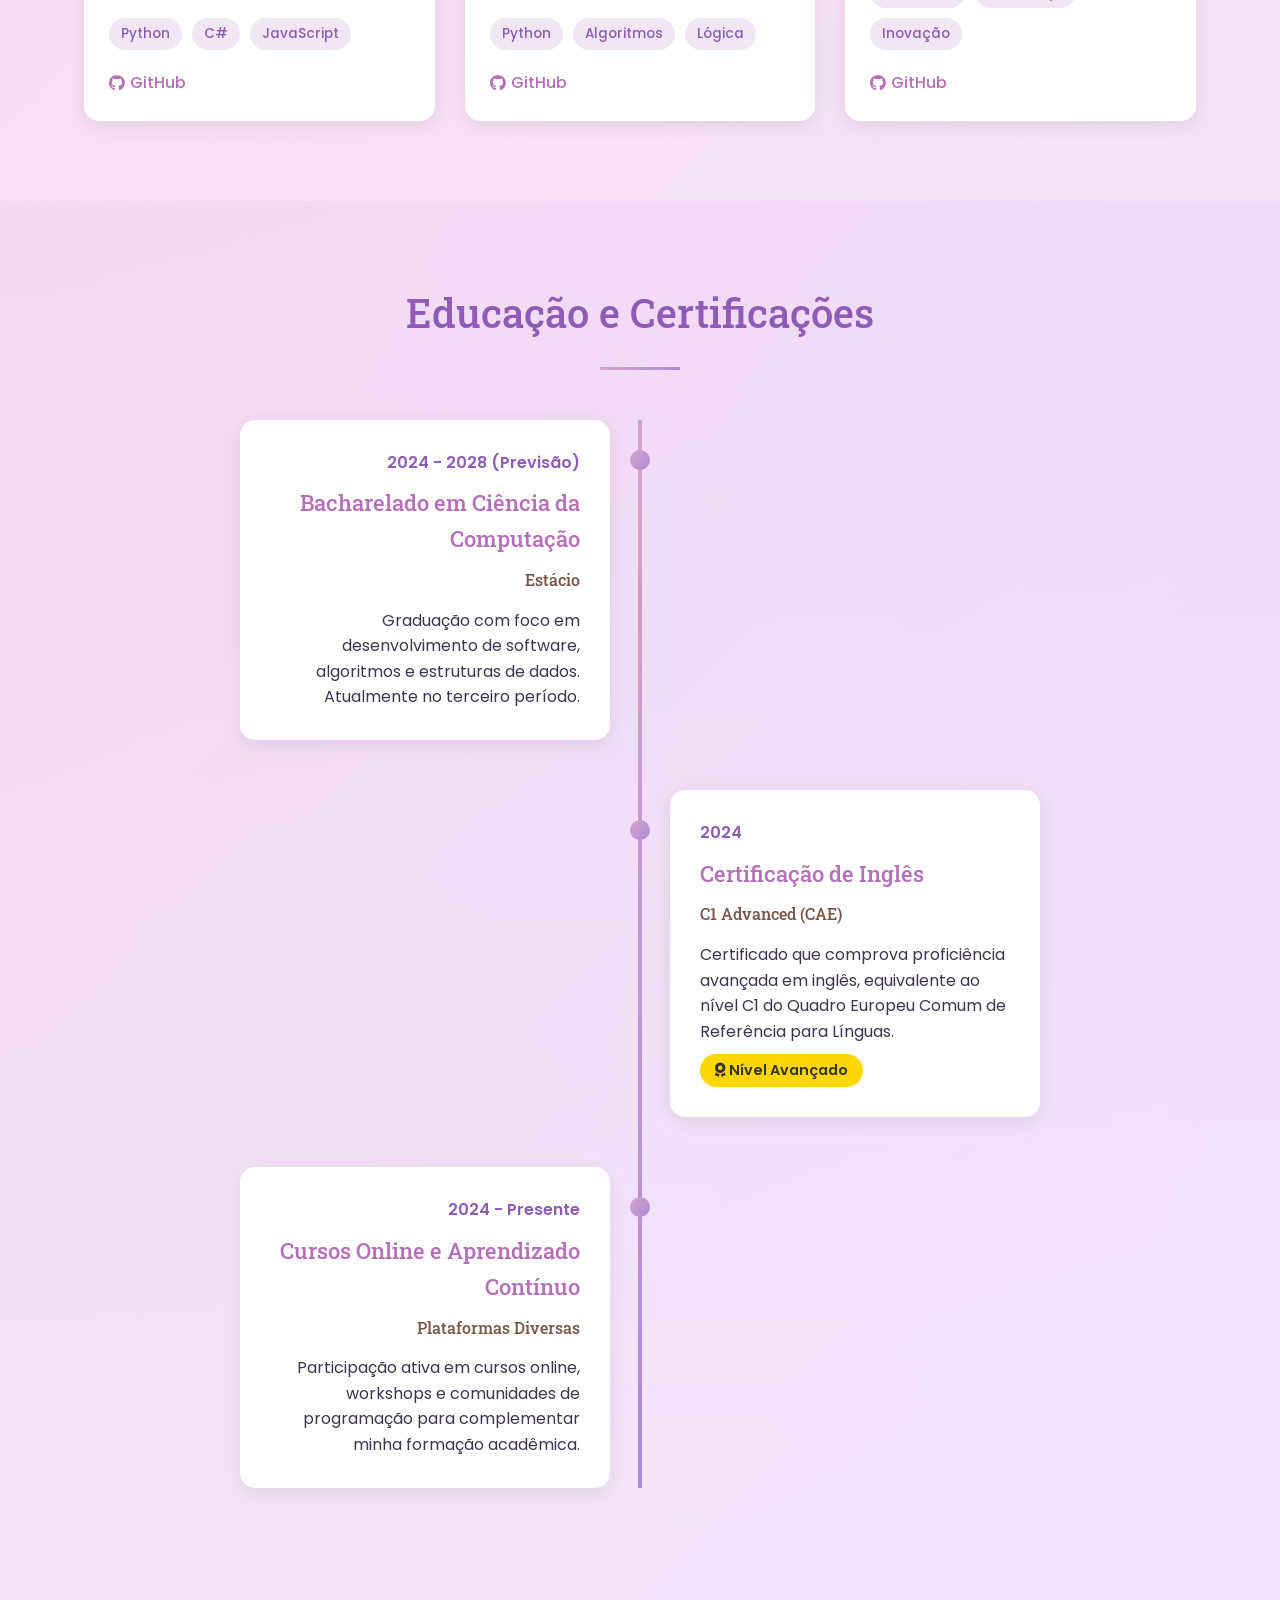
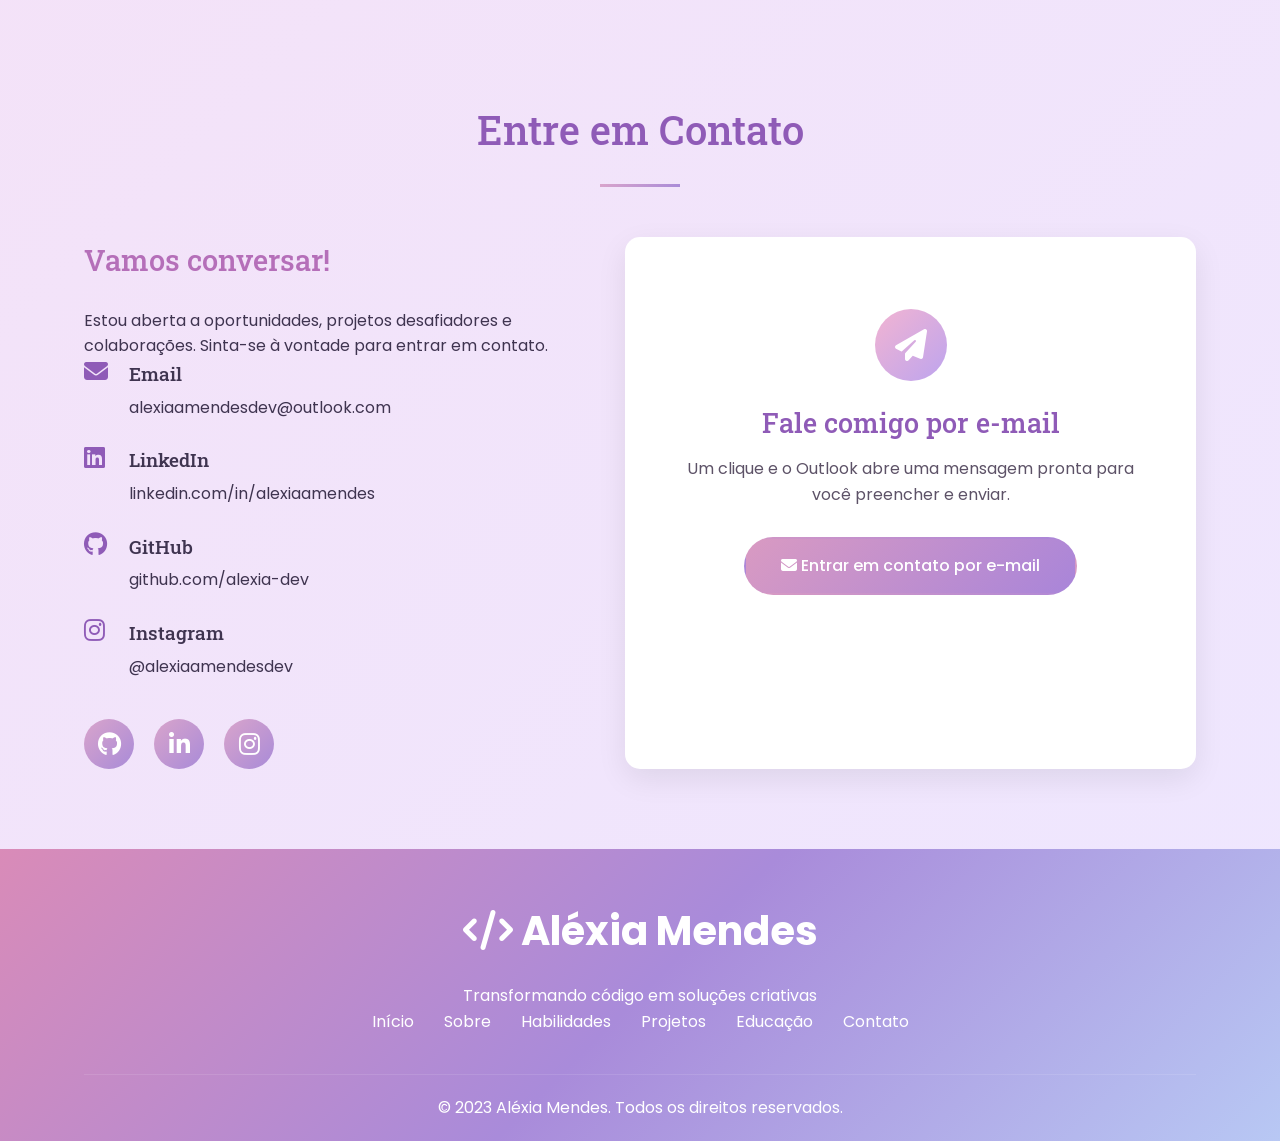
==== commit 8253da0d: "feat(portfolio): refresh pink-lilac theme, contact CTA and dark mode" ====
--- a/Index.html
+++ b/Index.html
@@ -8,12 +8,19 @@
     <link href="https://fonts.googleapis.com/css2?family=Poppins:wght@300;400;500;600;700&family=Roboto+Slab:wght@300;400;500&display=swap" rel="stylesheet">
     <style>
         :root {
-            --purple: #6a0dad;
-            --light-purple: #9b59b6;
-            --teal: #1abc9c;
-            --dark-teal: #16a085;
-            --light-cream: #F5F5F6;
-            --dark-charcoal: #263238;
+            --pink: #f6b6d6;
+            --pink-light: #ffd9ea;
+            --lilac: #cbb7f6;
+            --lilac-light: #eee7ff;
+            --purple: #8f5bb7;
+            --light-purple: #b99ad8;
+            --teal: #b56fb9;
+            --dark-teal: #985da0;
+            --light-cream: #fffafd;
+            --dark-charcoal: #3f3450;
+            --dark-bg: #17131f;
+            --dark-card: #241d2d;
+            --dark-text: #f8efff;
             --transition: all 0.4s ease;
         }
 
@@ -25,19 +32,62 @@
 
         body {
             font-family: 'Poppins', sans-serif;
-            background-color: var(--light-cream);
+            background: linear-gradient(135deg, var(--pink-light), var(--lilac-light));
             color: var(--dark-charcoal);
             line-height: 1.6;
             overflow-x: hidden;
         }
 
-        .dark-mode {
-            background-color: #121212;
-            color: #f0f0f0;
-        }
-
-        .dark-mode .card, .dark-mode header, .dark-mode footer {
-            background-color: #1e1e1e;
+        body.dark-mode {
+            background: linear-gradient(135deg, #1b1522, #241c31);
+            color: var(--dark-text);
+        }
+
+        body.dark-mode .skills,
+        body.dark-mode .experience {
+            background: transparent;
+        }
+
+        body.dark-mode .skill-category,
+        body.dark-mode .project-card,
+        body.dark-mode .timeline-content,
+        body.dark-mode .contact-form {
+            background: var(--dark-card);
+            color: var(--dark-text);
+        }
+
+        body.dark-mode .project-content p,
+        body.dark-mode .about-text p,
+        body.dark-mode .contact-info > p {
+            color: #eadcf4;
+        }
+
+        body.dark-mode .form-control {
+            background: #30263a;
+            color: var(--dark-text);
+            border-color: #5b466b;
+        }
+
+        body.dark-mode .section-title h2,
+        body.dark-mode .skill-category h3,
+        body.dark-mode .timeline-date {
+            color: #e8c9ff;
+        }
+
+        body.dark-mode .about-text h3,
+        body.dark-mode .project-content h3,
+        body.dark-mode .timeline-content h3,
+        body.dark-mode .contact-info h3 {
+            color: #efb9d8;
+        }
+
+        body.dark-mode .tag {
+            background: rgba(203, 183, 246, 0.16);
+            color: #e8c9ff;
+        }
+
+        body.dark-mode .about-img {
+            background: #30263a;
         }
 
         h1, h2, h3, h4 {
@@ -58,7 +108,7 @@
 
         /* Header Styles */
         header {
-            background: linear-gradient(135deg, var(--purple), var(--teal));
+            background: linear-gradient(135deg, #d98bb8, #a98bda, #b8c8f4);
             position: fixed;
             width: 100%;
             top: 0;
@@ -164,7 +214,7 @@
 
         .btn {
             display: inline-block;
-            background: var(--teal);
+            background: linear-gradient(135deg, #d99ac2, #a985d9);
             color: white;
             padding: 14px 35px;
             border-radius: 50px;
@@ -177,7 +227,7 @@
 
         .btn:hover {
             background: transparent;
-            border-color: var(--teal);
+            border-color: #b56fb9;
             transform: translateY(-5px);
         }
 
@@ -188,7 +238,7 @@
 
         .btn-outline:hover {
             background: white;
-            color: var(--purple);
+            color: #8f5bb7;
         }
 
         .scroll-down {
@@ -216,7 +266,7 @@
 
         .section-title h2 {
             font-size: 2.5rem;
-            color: var(--purple);
+            color: #8f5bb7;
             display: inline-block;
             margin-bottom: 15px;
         }
@@ -226,7 +276,7 @@
             position: absolute;
             width: 80px;
             height: 3px;
-            background: var(--light-purple);
+            background: linear-gradient(135deg, #d9a4cb, #a98bd8);
             bottom: -10px;
             left: 50%;
             transform: translateX(-50%);
@@ -269,7 +319,7 @@
         .about-text h3 {
             font-size: 2rem;
             margin-bottom: 20px;
-            color: var(--teal);
+            color: #b56fb9;
         }
 
         .about-text p {
@@ -304,14 +354,14 @@
         .skill-category h3 {
             font-size: 1.5rem;
             margin-bottom: 25px;
-            color: var(--purple);
+            color: #8f5bb7;
             display: flex;
             align-items: center;
         }
 
         .skill-category h3 i {
             margin-right: 10px;
-            color: var(--teal);
+            color: #b56fb9;
         }
 
         .skill-item {
@@ -357,7 +407,7 @@
         }
 
         .filter-btn {
-            background: var(--light-purple);
+            background: linear-gradient(135deg, #d9a4cb, #a98bd8);
             color: white;
             border: none;
             padding: 10px 20px;
@@ -370,7 +420,7 @@
         }
 
         .filter-btn.active, .filter-btn:hover {
-            background: var(--purple);
+            background: linear-gradient(135deg, #c56fa7, #8e69c5);
         }
 
         .projects-grid {
@@ -398,7 +448,7 @@
         .project-img {
             height: 220px;
             overflow: hidden;
-            background: linear-gradient(45deg, var(--purple), var(--teal));
+            background: linear-gradient(45deg, #d98bb8, #a98bda, #b8c8f4);
             display: flex;
             align-items: center;
             justify-content: center;
@@ -419,7 +469,7 @@
         .project-content h3 {
             font-size: 1.4rem;
             margin-bottom: 10px;
-            color: var(--teal);
+            color: #b56fb9;
         }
 
         .project-content p {
@@ -437,7 +487,7 @@
 
         .tag {
             background: rgba(154, 89, 182, 0.15);
-            color: var(--purple);
+            color: #8f5bb7;
             padding: 5px 12px;
             border-radius: 30px;
             font-size: 0.85rem;
@@ -453,14 +503,14 @@
         .project-links a {
             display: flex;
             align-items: center;
-            color: var(--teal);
+            color: #b56fb9;
             text-decoration: none;
             font-weight: 500;
             transition: var(--transition);
         }
 
         .project-links a:hover {
-            color: var(--purple);
+            color: #8f5bb7;
         }
 
         .project-links a i {
@@ -484,7 +534,7 @@
             top: 0;
             bottom: 0;
             width: 4px;
-            background: var(--light-purple);
+            background: linear-gradient(135deg, #d9a4cb, #a98bd8);
             left: 50%;
             transform: translateX(-50%);
         }
@@ -518,7 +568,7 @@
             top: 30px;
             width: 20px;
             height: 20px;
-            background: var(--light-purple);
+            background: linear-gradient(135deg, #d9a4cb, #a98bd8);
             border-radius: 50%;
         }
 
@@ -532,7 +582,7 @@
 
         .timeline-date {
             display: block;
-            color: var(--purple);
+            color: #8f5bb7;
             font-weight: 600;
             margin-bottom: 10px;
         }
@@ -540,7 +590,7 @@
         .timeline-content h3 {
             font-size: 1.4rem;
             margin-bottom: 10px;
-            color: var(--teal);
+            color: #b56fb9;
         }
 
         .timeline-content h4 {
@@ -562,7 +612,7 @@
         .contact-info h3 {
             font-size: 1.8rem;
             margin-bottom: 25px;
-            color: var(--teal);
+            color: #b56fb9;
         }
 
         .contact-methods {
@@ -577,7 +627,7 @@
 
         .contact-item i {
             font-size: 1.5rem;
-            color: var(--purple);
+            color: #8f5bb7;
             margin-right: 15px;
             min-width: 30px;
         }
@@ -599,7 +649,7 @@
             width: 50px;
             height: 50px;
             border-radius: 50%;
-            background: var(--light-purple);
+            background: linear-gradient(135deg, #d9a4cb, #a98bd8);
             color: white;
             font-size: 1.5rem;
             transition: var(--transition);
@@ -608,7 +658,7 @@
 
         .social-links a:hover {
             transform: translateY(-5px);
-            background: var(--purple);
+            background: linear-gradient(135deg, #c56fa7, #8e69c5);
         }
 
         .contact-form {
@@ -650,9 +700,47 @@
             resize: vertical;
         }
 
+        /* Direct Email Contact */
+        .direct-contact {
+            text-align: center;
+            min-height: 360px;
+            display: flex;
+            flex-direction: column;
+            align-items: center;
+            justify-content: center;
+        }
+
+        .direct-contact-icon {
+            width: 72px;
+            height: 72px;
+            display: flex;
+            align-items: center;
+            justify-content: center;
+            border-radius: 50%;
+            background: linear-gradient(135deg, #f2b4d2, #bda4ee);
+            color: white;
+            font-size: 2rem;
+            margin-bottom: 20px;
+        }
+
+        .direct-contact h3 {
+            color: #8f5bb7;
+            font-size: 1.7rem;
+            margin-bottom: 12px;
+        }
+
+        .direct-contact p {
+            max-width: 480px;
+            margin-bottom: 20px;
+            color: #5d5267;
+        }
+
+        body.dark-mode .direct-contact h3 { color: #efb9d8; }
+        body.dark-mode .direct-contact p { color: #eadcf4; }
+
         /* Footer */
         footer {
-            background: linear-gradient(135deg, var(--purple), var(--teal));
+            background: linear-gradient(135deg, #d98bb8, #a98bda, #b8c8f4);
             color: white;
             padding: 50px 0 20px;
             text-align: center;
@@ -699,7 +787,7 @@
             width: 60px;
             height: 60px;
             border-radius: 50%;
-            background: var(--teal);
+            background: linear-gradient(135deg, #d99ac2, #a985d9);
             color: white;
             border: none;
             cursor: pointer;
@@ -713,7 +801,7 @@
         }
 
         .theme-toggle:hover {
-            background: var(--purple);
+            background: linear-gradient(135deg, #c56fa7, #8e69c5);
             transform: translateY(-5px);
         }
 
@@ -753,7 +841,7 @@
                 right: -300px;
                 width: 300px;
                 height: 100vh;
-                background: var(--purple);
+                background: linear-gradient(135deg, #c56fa7, #8e69c5);
                 padding: 80px 30px 30px;
                 transition: var(--transition);
                 z-index: 999;
@@ -1147,7 +1235,7 @@
                             <i class="fas fa-envelope"></i>
                             <div class="contact-text">
                                 <h4>Email</h4>
-                                <p>alexiamendesassis@gmail.com</p>
+                                <p>alexiaamendesdev@outlook.com</p>
                             </div>
                         </div>
                         
@@ -1184,29 +1272,14 @@
                 </div>
                 
                 <div class="contact-form">
-                    <form id="contactForm">
-                        <div class="form-group">
-                            <label for="name">Nome</label>
-                            <input type="text" id="name" class="form-control" required>
-                        </div>
-                        
-                        <div class="form-group">
-                            <label for="email">Email</label>
-                            <input type="email" id="email" class="form-control" required>
-                        </div>
-                        
-                        <div class="form-group">
-                            <label for="subject">Assunto</label>
-                            <input type="text" id="subject" class="form-control" required>
-                        </div>
-                        
-                        <div class="form-group">
-                            <label for="message">Mensagem</label>
-                            <textarea id="message" class="form-control" required></textarea>
-                        </div>
-                        
-                        <button type="submit" class="btn">Enviar Mensagem</button>
-                    </form>
+                    <div class="direct-contact">
+                        <i class="fas fa-paper-plane direct-contact-icon"></i>
+                        <h3>Fale comigo por e-mail</h3>
+                        <p>Um clique e o Outlook abre uma mensagem pronta para você preencher e enviar.</p>
+                        <a class="btn" href="mailto:alexiaamendesdev@outlook.com?subject=Contato%20atrav%C3%A9s%20do%20portf%C3%B3lio%20%E2%80%94%20Al%C3%A9xia%20Mendes&body=Ol%C3%A1%2C%20Al%C3%A9xia%21%0A%0AEncontrei%20seu%20portf%C3%B3lio%20e%20gostaria%20de%20entrar%20em%20contato%20sobre...%0A%0AAtenciosamente%2C%0A">
+                            <i class="fas fa-envelope"></i> Entrar em contato por e-mail
+                        </a>
+                    </div>
                 </div>
             </div>
         </div>
@@ -1239,7 +1312,7 @@
     </footer>
 
     <!-- Theme Toggle -->
-    <button class="theme-toggle">
+    <button class="theme-toggle" type="button" aria-label="Alternar tema">
         <i class="fas fa-moon"></i>
     </button>
 
@@ -1277,38 +1350,35 @@
         
         // Theme Toggle
         const themeToggle = document.querySelector('.theme-toggle');
-        
+
+        function applyTheme(theme) {
+            const isDarkMode = theme === 'dark';
+            document.body.classList.toggle('dark-mode', isDarkMode);
+            themeToggle.innerHTML = isDarkMode
+                ? '<i class="fas fa-sun"></i>'
+                : '<i class="fas fa-moon"></i>';
+            themeToggle.setAttribute(
+                'aria-label',
+                isDarkMode ? 'Ativar modo claro' : 'Ativar modo escuro'
+            );
+        }
+
         themeToggle.addEventListener('click', () => {
-            document.body.classList.toggle('dark-mode');
-            
             const isDarkMode = document.body.classList.contains('dark-mode');
-            localStorage.setItem('theme', isDarkMode ? 'dark' : 'light');
-            
-            themeToggle.innerHTML = isDarkMode ? 
-                '<i class="fas fa-sun"></i>' : '<i class="fas fa-moon"></i>';
+            const nextTheme = isDarkMode ? 'light' : 'dark';
+            localStorage.setItem('theme', nextTheme);
+            applyTheme(nextTheme);
         });
-        
-        // Load saved theme
+
+        // Load saved theme or follow system preference
         const savedTheme = localStorage.getItem('theme');
-        if (savedTheme === 'dark') {
-            document.body.classList.add('dark-mode');
-            themeToggle.innerHTML = '<i class="fas fa-sun"></i>';
-        }
-        
-        // Contact Form Submission
-        const contactForm = document.getElementById('contactForm');
-        
-        contactForm.addEventListener('submit', function(e) {
-            e.preventDefault();
-            
-            // Form validation would go here
-            // In a real application, you would send the form data to a server
-            
-            // Show success message
-            alert('Mensagem enviada com sucesso! Entrarei em contato em breve.');
-            contactForm.reset();
-        });
-        
+        const preferredTheme = savedTheme || (
+            window.matchMedia('(prefers-color-scheme: dark)').matches ? 'dark' : 'light'
+        );
+        applyTheme(preferredTheme);
+
+        // The contact card uses a direct mailto link, so no form handler is necessary.
+
         // Typed Text Effect
         const typedTextSpan = document.querySelector('.typed-text');
         const textArray = ['Desenvolvedora Full-Stack', 'Estudante de Ciência da Computação', 'Programadora Python', 'Entusiasta de Tecnologia'];
